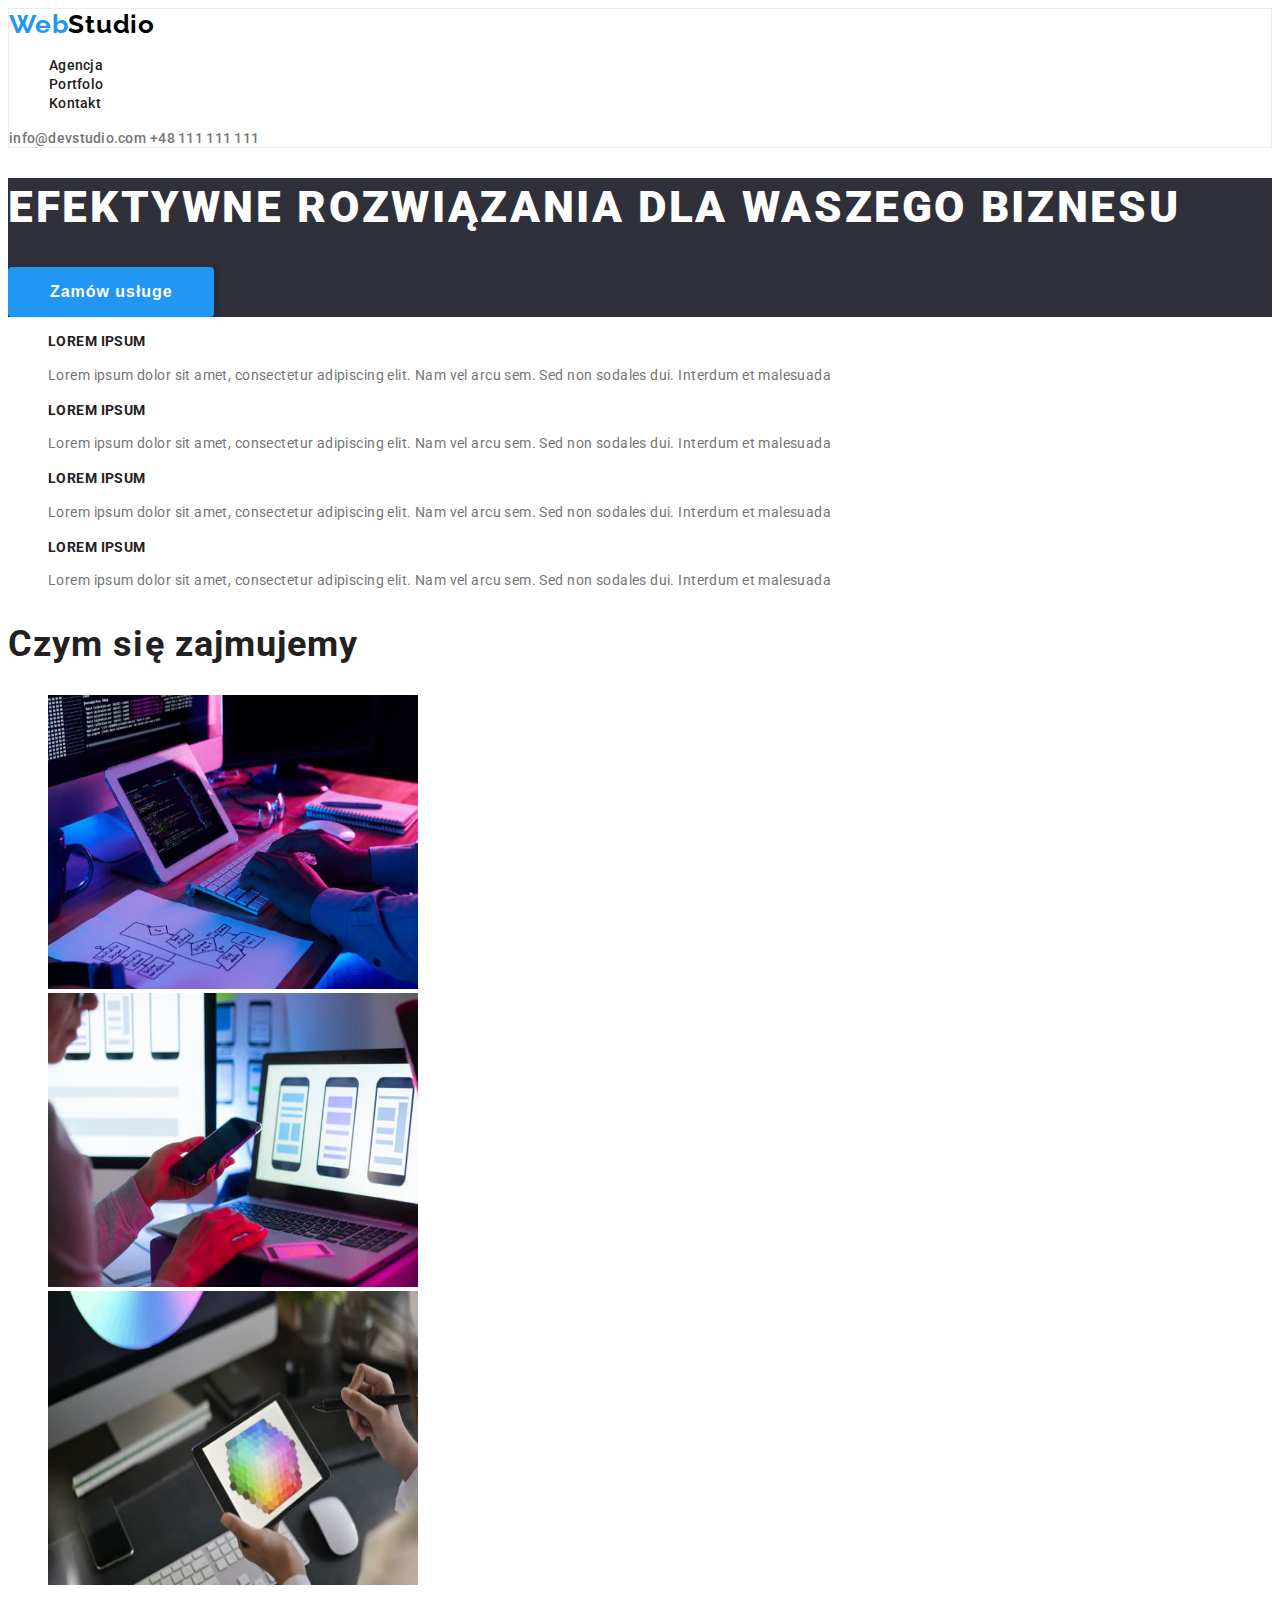
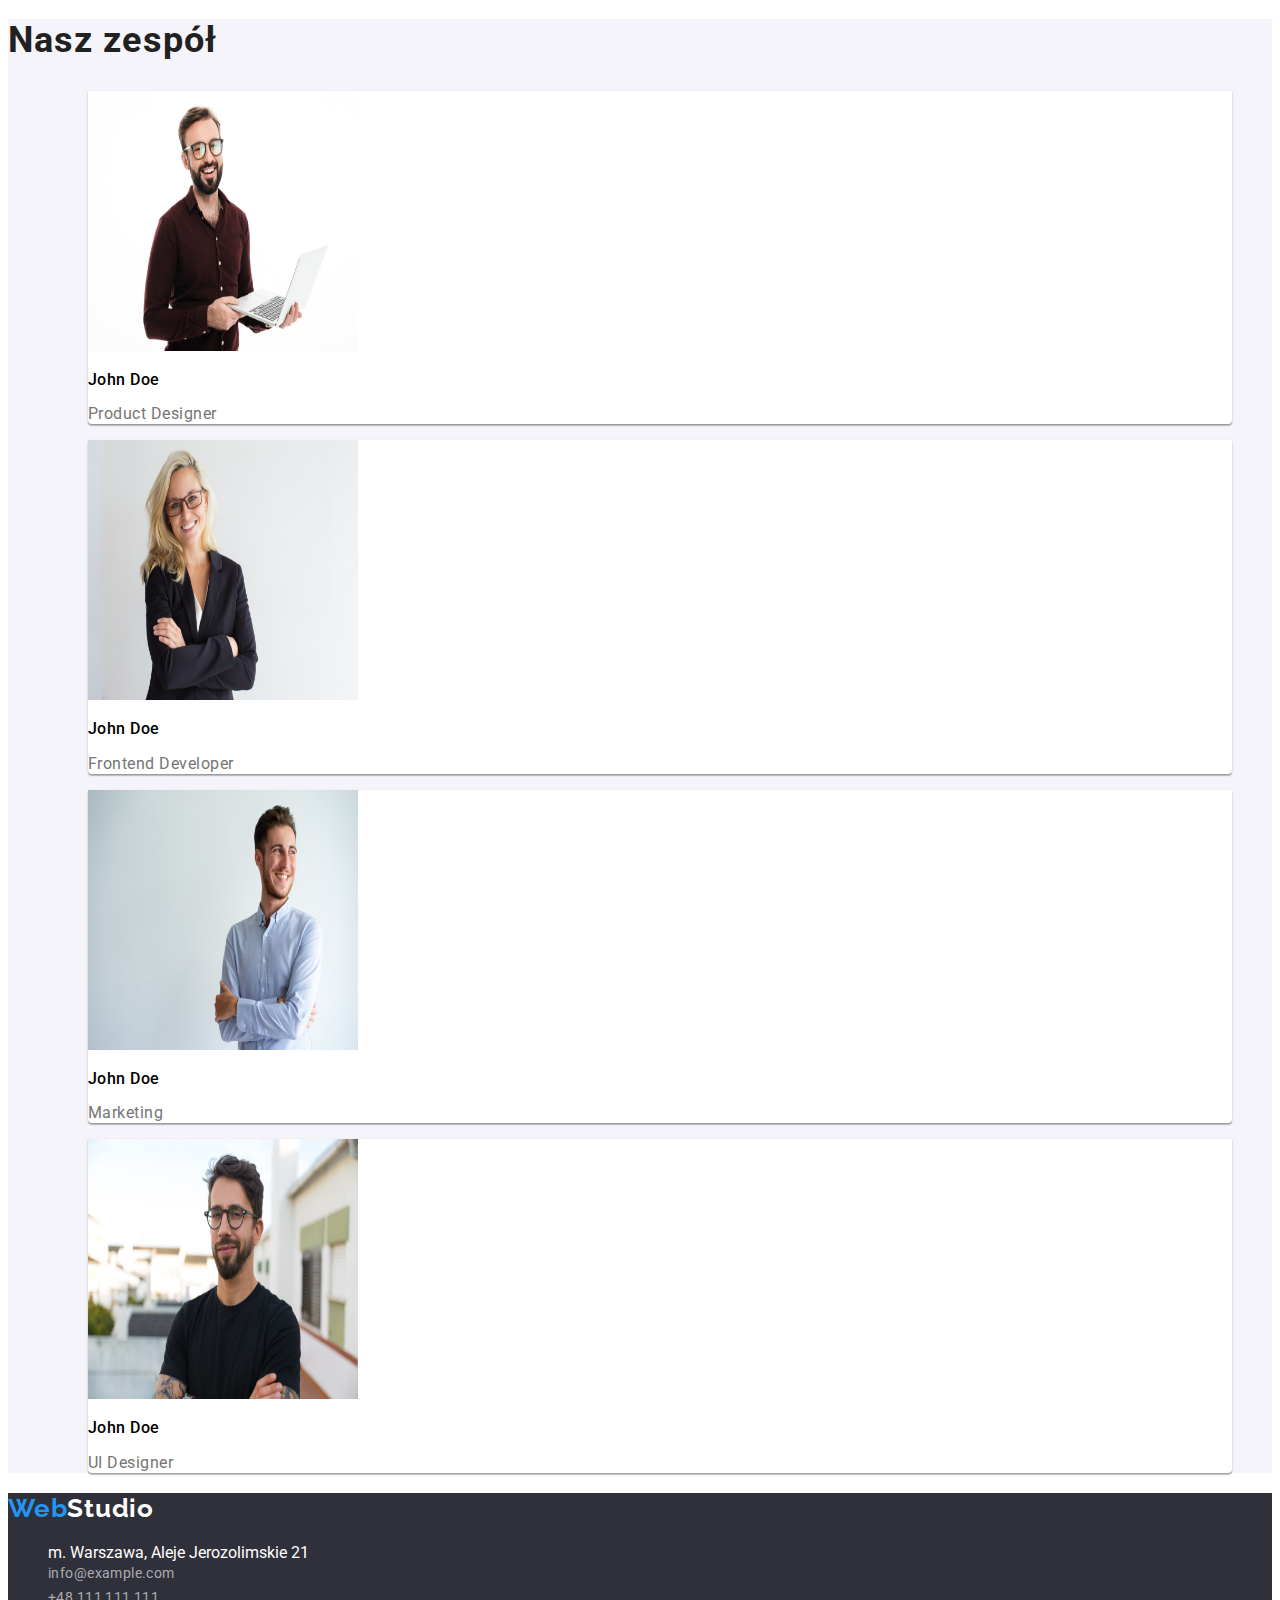
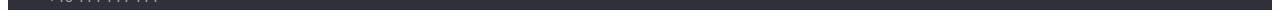
==== index.html @ c0fab8f0 "hw3" ====
<!DOCTYPE html>
<html lang="pl">
  <head>
    <meta charset="UTF-8" />
    <meta http-equiv="X-UA-Compatible" content="IE=edge" />
    <meta name="viewport" content="width=device-width, initial-scale=1.0" />
    <link rel="stylesheet" href="css/style.css" />
    <link rel="preconnect" href="https://fonts.googleapis.com" />
    <link rel="preconnect" href="https://fonts.gstatic.com" crossorigin />
    <link
      href="https://fonts.googleapis.com/css2?family=Raleway:wght@700&family=Roboto:wght@400;500;700;900&display=swap"
      rel="stylesheet"
    />
    <title>Agencja</title>
  </head>
  <body>
    <header class="menu">
      <a
        href="https://michalcichon1.github.io/goit-markup-hw-02/"
        class="interactive logo"
        ><span class="logo-one">Web</span>Studio</a
      >
      <nav>
        <ul class="list">
          <li>
            <a href="index.html" class="interactive navigation">Agencja</a>
          </li>
          <li>
            <a href="portfolio.html" class="interactive navigation">Portfolo</a>
          </li>
          <li>
            <a href="#footer" class="interactive navigation">Kontakt</a>
          </li>
        </ul>
      </nav>
      <div>
        <a href="mailto:info@devstudio.com" class="interactive contact-header"
          >info@devstudio.com</a
        >
        <a href="tel:+48111111111" class="interactive contact-header"
          >+48 111 111 111</a
        >
      </div>
    </header>
    <main>
      <section>
        <div class="background-two">
          <h1 class="main-headline">
            EFEKTYWNE ROZWIĄZANIA DLA WASZEGO BIZNESU
          </h1>
          <button
            type="button"
            class="button background-color-button-main-page"
          >
            Zamów usługe
          </button>
        </div>
        <ul class="list">
          <li>
            <h3 class="headline-article">LOREM IPSUM</h3>
            <p class="article">
              Lorem ipsum dolor sit amet, consectetur adipiscing elit. Nam vel
              arcu sem. Sed non sodales dui. Interdum et malesuada
            </p>
          </li>
          <li>
            <h3 class="headline-article">LOREM IPSUM</h3>
            <p class="article">
              Lorem ipsum dolor sit amet, consectetur adipiscing elit. Nam vel
              arcu sem. Sed non sodales dui. Interdum et malesuada
            </p>
          </li>
          <li>
            <h3 class="headline-article">LOREM IPSUM</h3>
            <p class="article">
              Lorem ipsum dolor sit amet, consectetur adipiscing elit. Nam vel
              arcu sem. Sed non sodales dui. Interdum et malesuada
            </p>
          </li>
          <li>
            <h3 class="headline-article">LOREM IPSUM</h3>
            <p class="article">
              Lorem ipsum dolor sit amet, consectetur adipiscing elit. Nam vel
              arcu sem. Sed non sodales dui. Interdum et malesuada
            </p>
          </li>
        </ul>
      </section>
      <section>
        <h2 class="secondary-headline">Czym się zajmujemy</h2>
        <ul class="list">
          <li>
            <img
              src="./images/img1.jpg"
              alt="close up image programer working his desk office"
              width="370"
              height="294"
            />
          </li>
          <li>
            <img
              src="./images/img2.jpg"
              alt="web ui designers are developing application smartphones team creators is working interface mobile phones"
              width="370"
              height="294"
            />
          </li>

          <li>
            <img
              src="./images/img3.jpg"
              alt="creative artist web design with working colour selection graphic tablet"
              width="370"
              height="294"
            />
          </li>
        </ul>
      </section>
      <section class="background-team">
        <h2 class="secondary-headline">Nasz zespół</h2>
        <ul class="list">
          <li>
            <figure class="pictures-team">
              <img
                src="./images/img4.jpg"
                alt="John Doe Product Designer"
                width="270"
                height="260"
              />
              <figcaption class="description-team description">
                <p class="team-names">John Doe</p>
                Product Designer
              </figcaption>
            </figure>
            <figure class="pictures-team">
              <img
                src="./images/img5.jpg"
                alt="John Doe Frontend Developer"
                width="270"
                height="260"
              />
              <figcaption class="description-team description">
                <p class="team-names">John Doe</p>
                Frontend Developer
              </figcaption>
            </figure>
            <figure class="pictures-team">
              <img
                src="./images/img6.jpg"
                alt="John Doe Marketing"
                width="270"
                height="260"
              />
              <figcaption class="description-team description">
                <p class="team-names">John Doe</p>
                Marketing
              </figcaption>
            </figure>
            <figure class="pictures-team">
              <img
                src="./images/img7.jpg"
                alt="John Doe UI Designer"
                width="270"
                height="260"
              />
              <figcaption class="description-team description">
                <p class="team-names">John Doe</p>
                UI Designer
              </figcaption>
            </figure>
          </li>
        </ul>
      </section>
    </main>
    <footer id="footer" class="background-two">
      <h2>
        <a
          href="https://michalcichon1.github.io/goit-markup-hw-02/"
          class="interactive logo logo-secondary"
          ><span class="logo-one">Web</span>Studio</a
        >
      </h2>
      <ul class="list">
        <li>
          <address class="company-address">
            m. Warszawa, Aleje Jerozolimskie 21
          </address>
        </li>
        <li>
          <a href="mailto:info@devstudio.com" class="interactive contact-footer"
            >info@example.com</a
          >
        </li>
        <li>
          <a href="tel:+48111111111" class="interactive contact-footer"
            >+48 111 111 111</a
          >
        </li>
      </ul>
    </footer>
  </body>
</html>
---- css/style.css ----
:root {
  --color-description: #757575;
  --color-button-link: #2196f3;
  --color-logo-one: #2196f3;
  --color-logo-two: #000000;
  --background-two: #2f303a;
  --color-text: #ffffff;
  --color-footer-color: rgba(255, 255, 255, 0.6);
  --color-main: #212121;
}
body {
  font-weight: 400;
  font-family: "Roboto", sans-serif, "Raleway", sans-serif;
  color: var(--color-main);
}
.list {
  list-style: none;
}
.pictures-project {
  border: 1px solid #eeeeee;
  background: #ffffff;
}
.pictures-team {
  background: #ffffff;
  box-shadow: 0px 1px 3px rgba(0, 0, 0, 0.12), 0px 1px 1px rgba(0, 0, 0, 0.14),
    0px 2px 1px rgba(0, 0, 0, 0.2);
  border-radius: 0px 0px 4px 4px;
}
.button-portfolio-page:hover {
  background-color: var(--color-button-link);
  color: var(--color-text);
}
.button-portfolio-page:focus {
  background-color: var(--color-button-link);
  color: var(--color-text);
}
.button:hover {
  text-shadow: 4px 4px 6px #212121;
}
.button {
  color: var(--color-text);
  cursor: pointer;
  font-size: 16px;
}
.background-team {
  background: #f5f4fa;
}
.button-portfolio-page {
  color: var(--color-main);
  letter-spacing: 0.03em;
  line-height: 1.625;
  padding: 6px 22px 6px 22px;
  font-weight: 500;
  text-align: center;
  border-radius: 4px;
  font-family: "Roboto";
  border: none;
  background-color: #f5f4fa;
}
.background-color-button-main-page {
  background-color: var(--color-button-link);
  line-height: 1.875;
  letter-spacing: 0.06em;
  padding: 10px 41px 10px 42px;
  font-weight: 700;
  box-shadow: 4px 0px 4px rgba(0, 0, 0, 0.15);
  text-align: center;
  border-radius: 4px;
  border: none;
}
.interactive:hover {
  color: var(--color-button-link);
}
.interactive:focus {
  color: var(--color-button-link);
}

.navigation {
  letter-spacing: 0.02em;
  color: var(--color-main);
  line-height: 1.172;
  font-weight: 500;
  text-decoration: none;
  font-size: 14px;
}
.logo-one {
  color: var(--color-logo-one);
}
.logo {
  letter-spacing: 0.03em;
  line-height: 1.173;
  font-weight: 700;
  text-decoration: none;
  font-family: "Raleway";
  font-size: 26px;
  color: var(--color-logo-two);
}

.logo-secondary {
  color: var(--color-text);
}
.background-two {
  color: var(--color-text);
  background-color: var(--background-two);
}
.contact-header {
  letter-spacing: 0.02em;
  line-height: 1.172;
  font-weight: 500;
  text-decoration: none;
  font-size: 14px;
  color: var(--color-description);
}
.contact-footer {
  letter-spacing: 0.03em;
  line-height: 1.714;
  font-size: 14px;
  color: var(--color-footer-color);
  text-decoration: none;
}
.menu {
  border: 1px solid #ececec;
}
.article {
  letter-spacing: 0.03em;
  line-height: 1.714;
  font-size: 14px;
  color: var(--color-description);
}
.company-address {
  font-style: normal;
}
.main-headline {
  letter-spacing: 0.06em;
  line-height: 1.363;
  font-weight: 900;
  font-size: 44px;
}

.description-team {
  line-height: 1.171;
}
.description {
  font-size: 16px;
  color: var(--color-description);
  font-weight: 400;
  letter-spacing: 0.03em;
}
.description-project {
  line-height: 1.875;
}
.headline-article {
  letter-spacing: 0.03em;
  font-size: 14px;
  font-weight: 700;
  line-height: 1.172;
}

.secondary-headline {
  letter-spacing: 0.03em;
  line-height: 1.171;
  font-size: 36px;
  font-weight: 700;
}

.team-names {
  letter-spacing: 0.03em;
  line-height: 1.171;
  font-size: 16px;
  font-weight: 500;
  color: var(--color-logo-two);
}

.project-name {
  letter-spacing: 0.06em;
  line-height: 2;
  font-size: 18px;
  font-weight: 700;
}
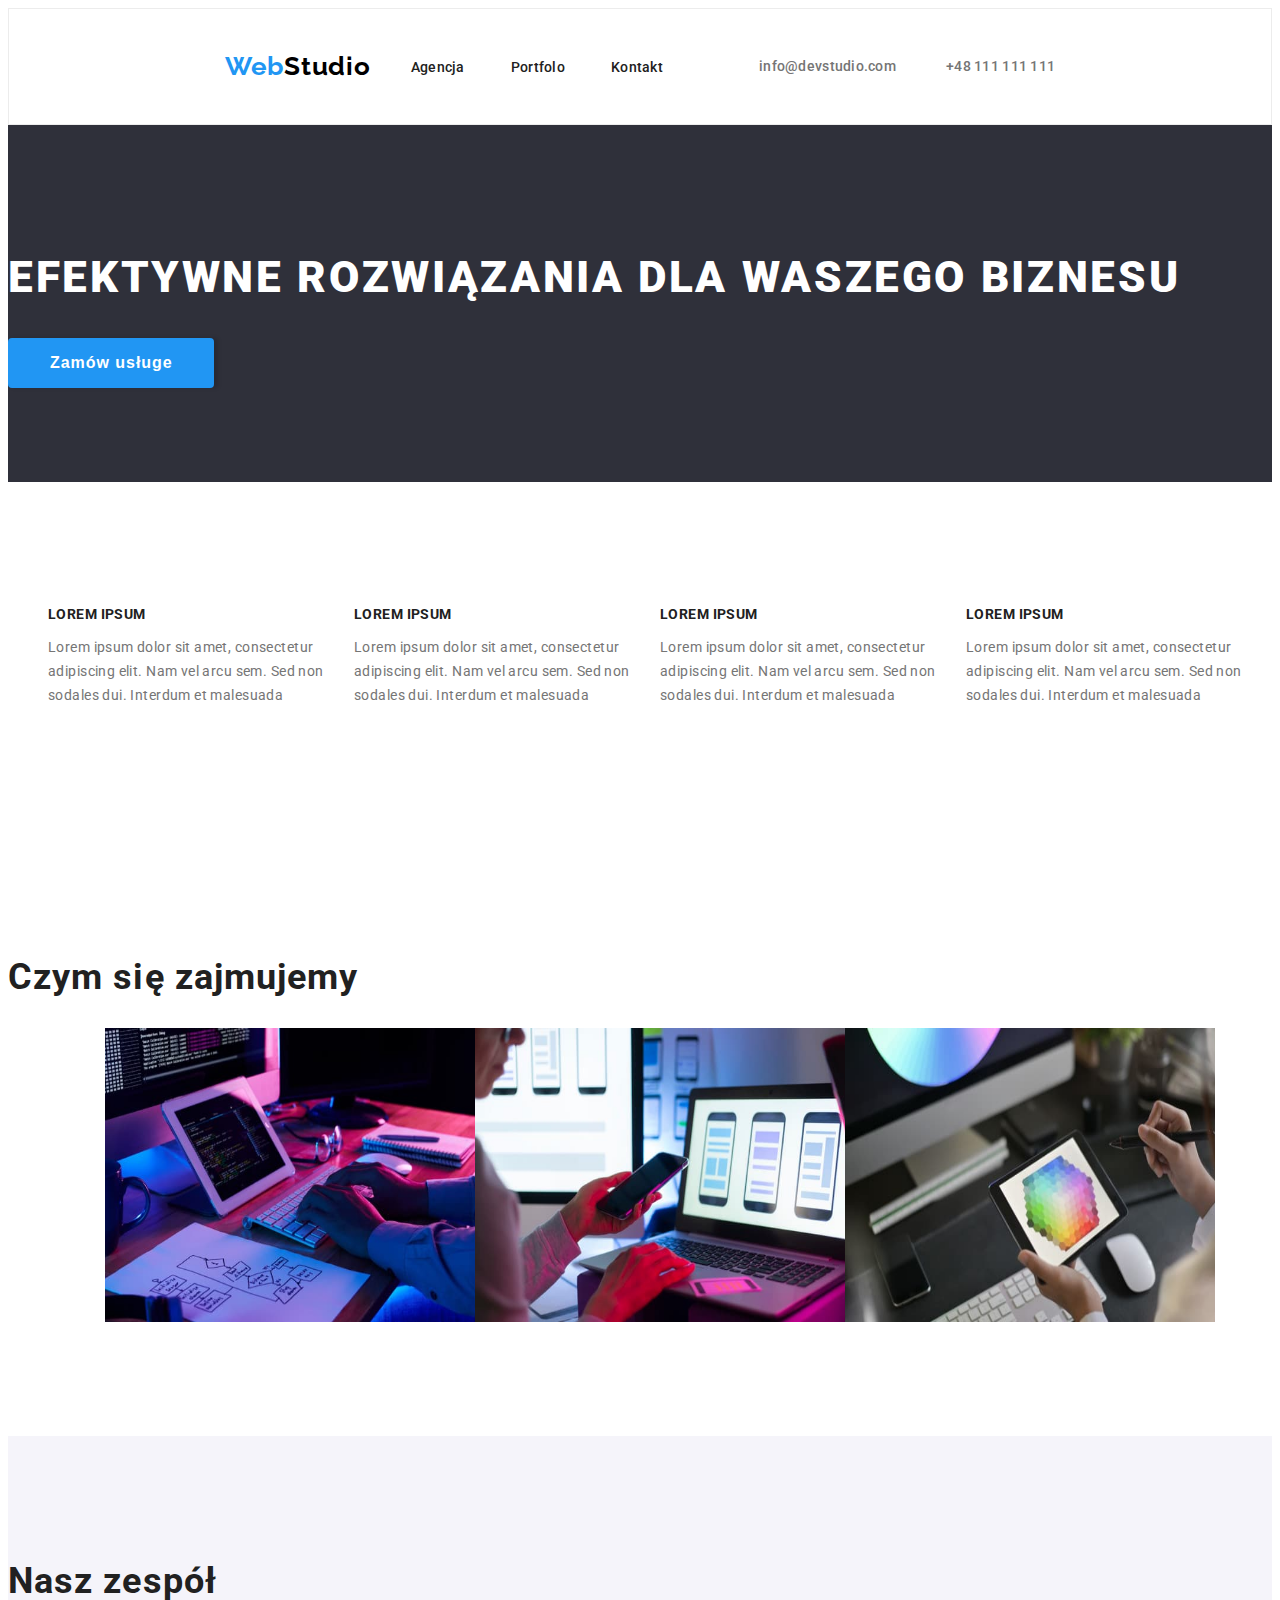
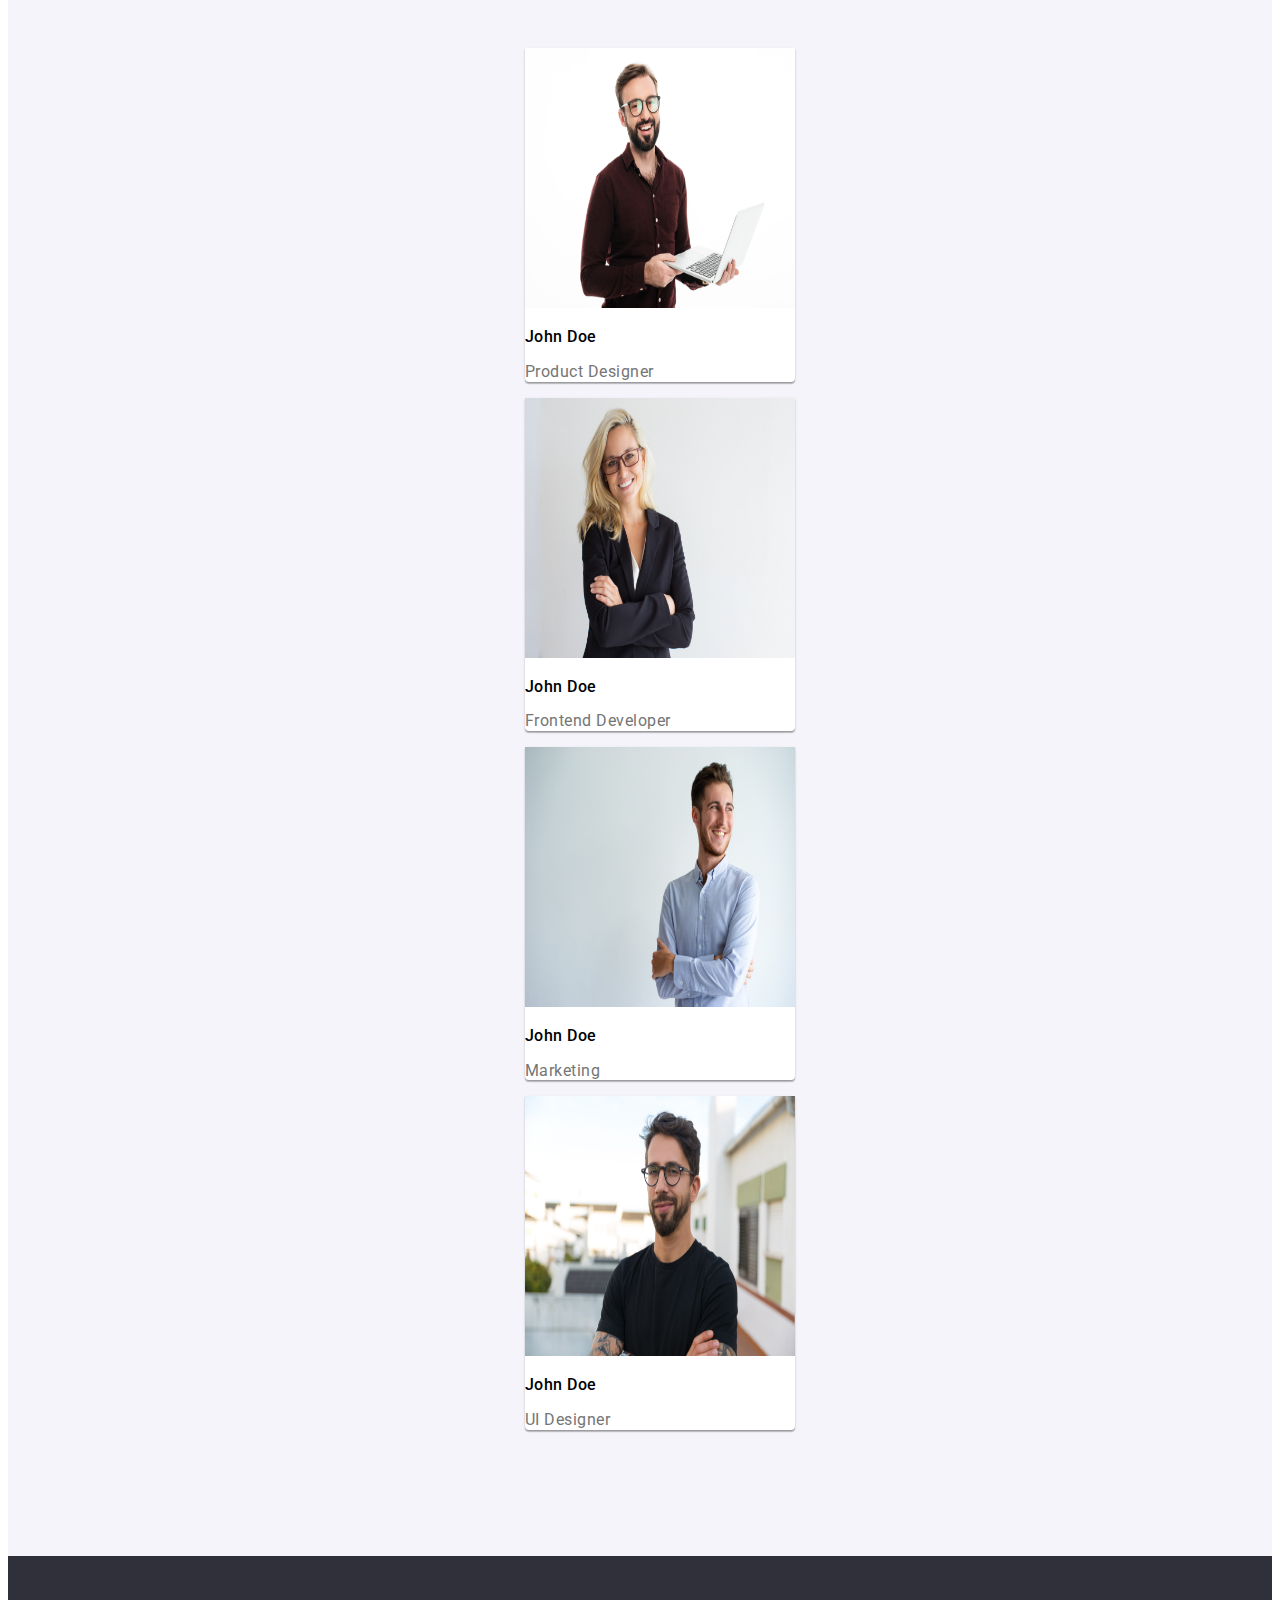
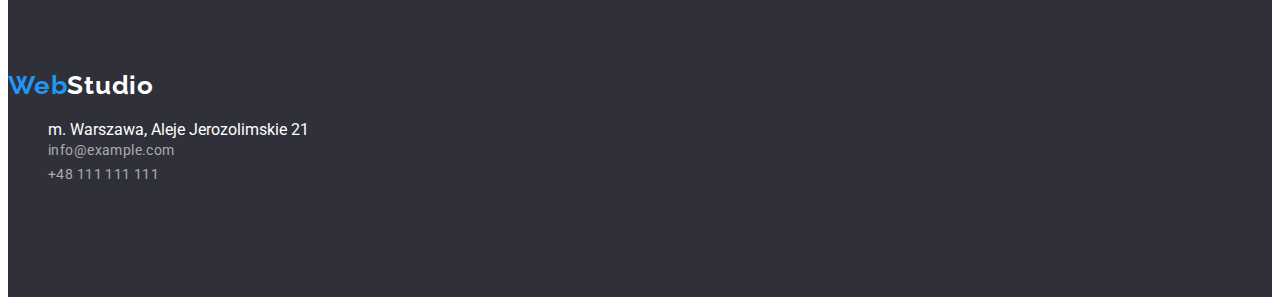
==== commit 0daca16c: "tidying up the header" ====
--- a/index.html
+++ b/index.html
@@ -4,9 +4,17 @@
     <meta charset="UTF-8" />
     <meta http-equiv="X-UA-Compatible" content="IE=edge" />
     <meta name="viewport" content="width=device-width, initial-scale=1.0" />
+    <link
+      rel="stylesheet"
+      href="https://cdnjs.cloudflare.com/ajax/libs/modern-normalize/1.1.0/modern-normalize.min.css"
+      integrity="sha512-wpPYUAdjBVSE4KJnH1VR1HeZfpl1ub8YT/NKx4PuQ5NmX2tKuGu6U/JRp5y+Y8XG2tV+wKQpNHVUX03MfMFn9Q=="
+      crossorigin="anonymous"
+      referrerpolicy="no-referrer"
+    />
     <link rel="stylesheet" href="css/style.css" />
     <link rel="preconnect" href="https://fonts.googleapis.com" />
     <link rel="preconnect" href="https://fonts.gstatic.com" crossorigin />
+
     <link
       href="https://fonts.googleapis.com/css2?family=Raleway:wght@700&family=Roboto:wght@400;500;700;900&display=swap"
       rel="stylesheet"
@@ -14,26 +22,28 @@
     <title>Agencja</title>
   </head>
   <body>
-    <header class="menu">
-      <a
-        href="https://michalcichon1.github.io/goit-markup-hw-02/"
-        class="interactive logo"
-        ><span class="logo-one">Web</span>Studio</a
-      >
-      <nav>
-        <ul class="list">
-          <li>
-            <a href="index.html" class="interactive navigation">Agencja</a>
-          </li>
-          <li>
-            <a href="portfolio.html" class="interactive navigation">Portfolo</a>
-          </li>
-          <li>
-            <a href="#footer" class="interactive navigation">Kontakt</a>
-          </li>
-        </ul>
-      </nav>
-      <div>
+    <header>
+      <div class="menu">
+        <a
+          href="https://michalcichon1.github.io/goit-markup-hw-03/"
+          class="interactive logo"
+          ><span class="logo-one">Web</span>Studio</a
+        >
+        <nav>
+          <ul class="list">
+            <li>
+              <a href="index.html" class="interactive navigation">Agencja</a>
+            </li>
+            <li>
+              <a href="portfolio.html" class="interactive navigation"
+                >Portfolo</a
+              >
+            </li>
+            <li>
+              <a href="#footer" class="interactive navigation">Kontakt</a>
+            </li>
+          </ul>
+        </nav>
         <a href="mailto:info@devstudio.com" class="interactive contact-header"
           >info@devstudio.com</a
         >
@@ -44,7 +54,7 @@
     </header>
     <main>
       <section>
-        <div class="background-two">
+        <div class="background-two section">
           <h1 class="main-headline">
             EFEKTYWNE ROZWIĄZANIA DLA WASZEGO BIZNESU
           </h1>
@@ -55,7 +65,7 @@
             Zamów usługe
           </button>
         </div>
-        <ul class="list">
+        <ul class="list section">
           <li>
             <h3 class="headline-article">LOREM IPSUM</h3>
             <p class="article">
@@ -86,7 +96,7 @@
           </li>
         </ul>
       </section>
-      <section>
+      <section class="section">
         <h2 class="secondary-headline">Czym się zajmujemy</h2>
         <ul class="list">
           <li>
@@ -116,7 +126,7 @@
           </li>
         </ul>
       </section>
-      <section class="background-team">
+      <section class="background-team section">
         <h2 class="secondary-headline">Nasz zespół</h2>
         <ul class="list">
           <li>
@@ -172,15 +182,15 @@
         </ul>
       </section>
     </main>
-    <footer id="footer" class="background-two">
+    <footer id="footer" class="background-two section">
       <h2>
         <a
-          href="https://michalcichon1.github.io/goit-markup-hw-02/"
+          href="https://michalcichon1.github.io/goit-markup-hw-03/"
           class="interactive logo logo-secondary"
           ><span class="logo-one">Web</span>Studio</a
         >
       </h2>
-      <ul class="list">
+      <ul class="list-footer">
         <li>
           <address class="company-address">
             m. Warszawa, Aleje Jerozolimskie 21
--- a/css/style.css
+++ b/css/style.css
@@ -13,8 +13,12 @@
   font-family: "Roboto", sans-serif, "Raleway", sans-serif;
   color: var(--color-main);
 }
+
 .list {
+  display: flex;
+  justify-content: center;
   list-style: none;
+  padding: auto;
 }
 .pictures-project {
   border: 1px solid #eeeeee;
@@ -76,6 +80,7 @@
 }
 
 .navigation {
+  padding-right: 46px;
   letter-spacing: 0.02em;
   color: var(--color-main);
   line-height: 1.172;
@@ -110,6 +115,7 @@
   text-decoration: none;
   font-size: 14px;
   color: var(--color-description);
+  padding-left: 50px;
 }
 .contact-footer {
   letter-spacing: 0.03em;
@@ -119,6 +125,12 @@
   text-decoration: none;
 }
 .menu {
+  padding-top: 32px;
+  padding-bottom: 32px;
+  display: flex;
+  flex-direction: row;
+  justify-content: center;
+  align-items: center;
   border: 1px solid #ececec;
 }
 .article {
@@ -177,3 +189,10 @@
   font-size: 18px;
   font-weight: 700;
 }
+.section {
+  padding-top: 94px;
+  padding-bottom: 94px;
+}
+.list-footer {
+  list-style: none;
+}
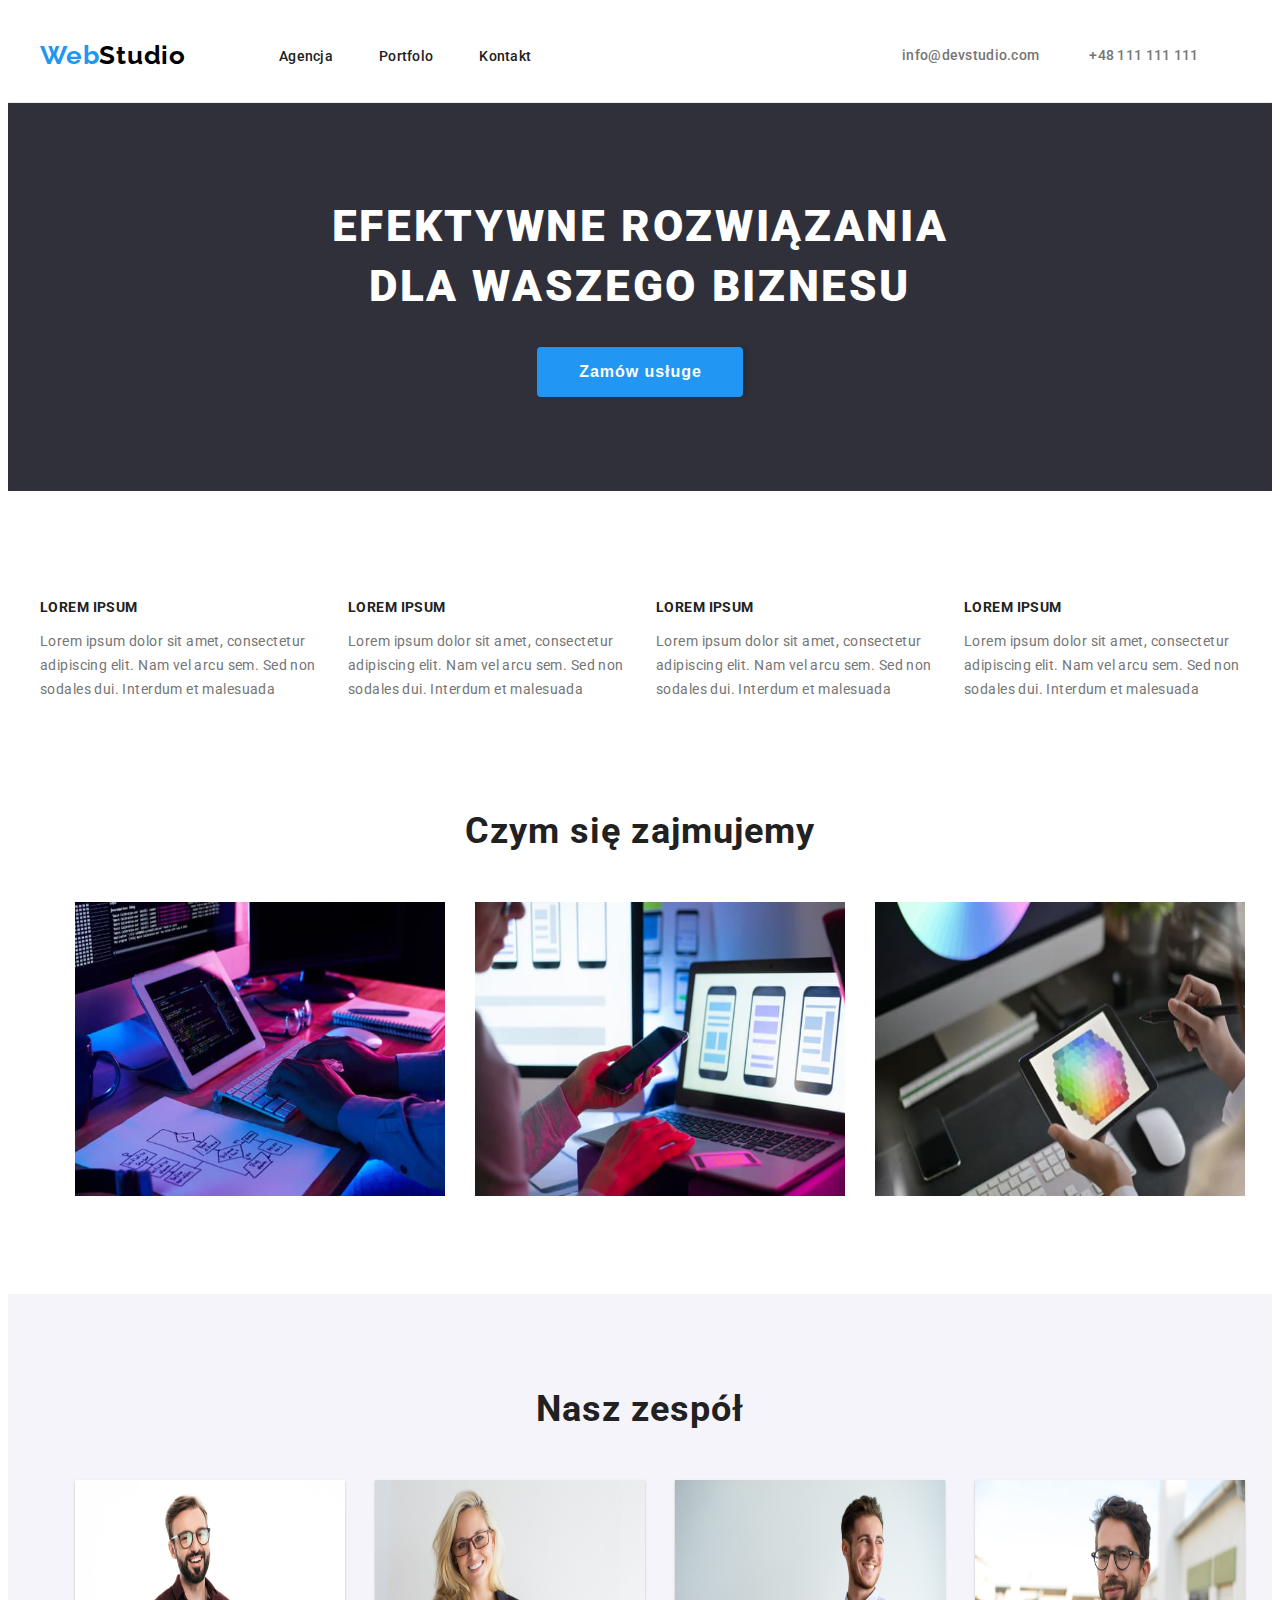
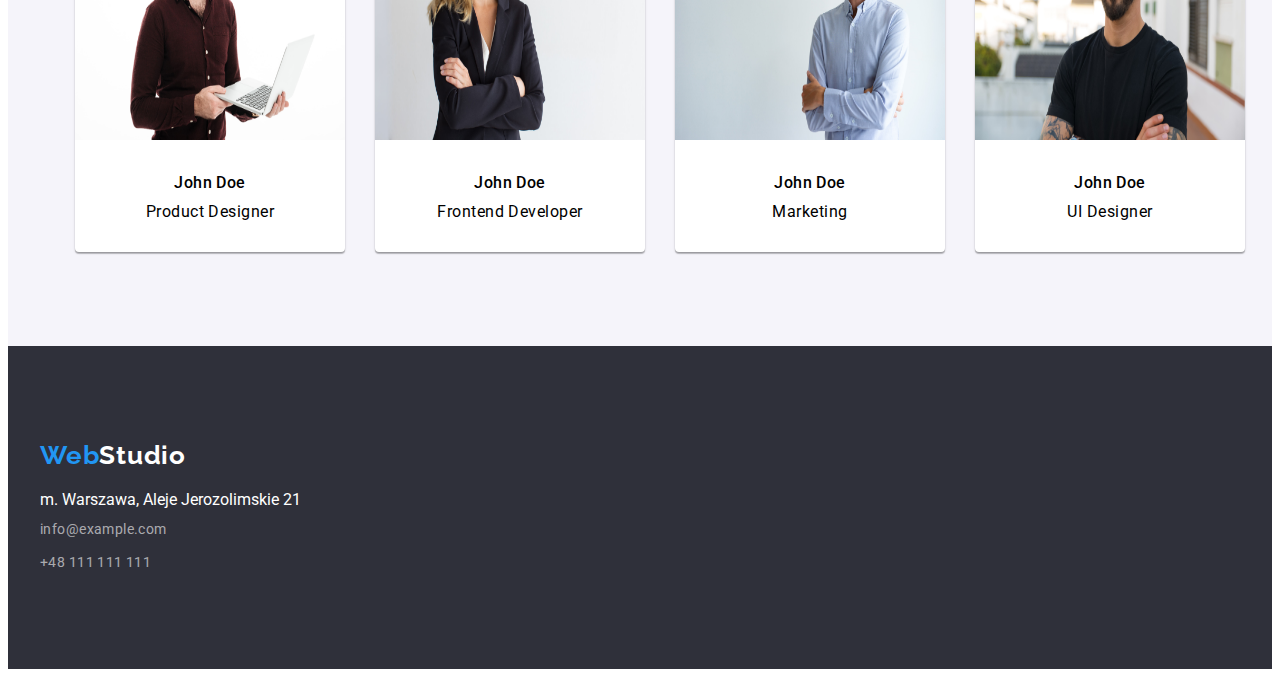
==== commit edca3f92: "main paige" ====
--- a/index.html
+++ b/index.html
@@ -22,83 +22,87 @@
     <title>Agencja</title>
   </head>
   <body>
-    <header>
-      <div class="menu">
-        <a
-          href="https://michalcichon1.github.io/goit-markup-hw-03/"
-          class="interactive logo"
-          ><span class="logo-one">Web</span>Studio</a
-        >
-        <nav>
-          <ul class="list">
-            <li>
-              <a href="index.html" class="interactive navigation">Agencja</a>
-            </li>
-            <li>
-              <a href="portfolio.html" class="interactive navigation"
-                >Portfolo</a
-              >
-            </li>
-            <li>
-              <a href="#footer" class="interactive navigation">Kontakt</a>
-            </li>
-          </ul>
-        </nav>
-        <a href="mailto:info@devstudio.com" class="interactive contact-header"
-          >info@devstudio.com</a
-        >
-        <a href="tel:+48111111111" class="interactive contact-header"
-          >+48 111 111 111</a
-        >
+    <header class="border-header">
+      <div class="conteiner">
+        <div class="menu">
+          <a
+            href="https://michalcichon1.github.io/goit-markup-hw-03/"
+            class="interactive logo-header"
+            ><span class="logo-one">Web</span>Studio</a
+          >
+          <nav>
+            <ul class="list-header">
+              <li>
+                <a href="index.html" class="interactive navigation">Agencja</a>
+              </li>
+              <li>
+                <a href="portfolio.html" class="interactive navigation"
+                  >Portfolo</a
+                >
+              </li>
+              <li>
+                <a href="#footer" class="interactive navigation">Kontakt</a>
+              </li>
+            </ul>
+          </nav>
+          <div class="contact-header-atrybutes">
+            <a
+              href="mailto:info@devstudio.com"
+              class="interactive contact-header"
+              >info@devstudio.com</a
+            >
+            <a href="tel:+48111111111" class="interactive contact-header"
+              >+48 111 111 111</a
+            >
+          </div>
+        </div>
       </div>
     </header>
     <main>
-      <section>
-        <div class="background-two section">
-          <h1 class="main-headline">
-            EFEKTYWNE ROZWIĄZANIA DLA WASZEGO BIZNESU
-          </h1>
-          <button
-            type="button"
-            class="button background-color-button-main-page"
-          >
-            Zamów usługe
-          </button>
-        </div>
-        <ul class="list section">
-          <li>
-            <h3 class="headline-article">LOREM IPSUM</h3>
-            <p class="article">
-              Lorem ipsum dolor sit amet, consectetur adipiscing elit. Nam vel
-              arcu sem. Sed non sodales dui. Interdum et malesuada
-            </p>
-          </li>
-          <li>
-            <h3 class="headline-article">LOREM IPSUM</h3>
-            <p class="article">
-              Lorem ipsum dolor sit amet, consectetur adipiscing elit. Nam vel
-              arcu sem. Sed non sodales dui. Interdum et malesuada
-            </p>
-          </li>
-          <li>
-            <h3 class="headline-article">LOREM IPSUM</h3>
-            <p class="article">
-              Lorem ipsum dolor sit amet, consectetur adipiscing elit. Nam vel
-              arcu sem. Sed non sodales dui. Interdum et malesuada
-            </p>
-          </li>
-          <li>
-            <h3 class="headline-article">LOREM IPSUM</h3>
-            <p class="article">
-              Lorem ipsum dolor sit amet, consectetur adipiscing elit. Nam vel
-              arcu sem. Sed non sodales dui. Interdum et malesuada
-            </p>
-          </li>
-        </ul>
+      <section class="background-two section main-headline-atrybutes">
+        <h1 class="main-headline">EFEKTYWNE ROZWIĄZANIA DLA WASZEGO BIZNESU</h1>
+        <button
+          type="button"
+          class="button-main-page button-main-page-atrybutes"
+        >
+          Zamów usługe
+        </button>
       </section>
       <section class="section">
-        <h2 class="secondary-headline">Czym się zajmujemy</h2>
-        <ul class="list">
+        <ul class="list-article conteiner">
+          <li>
+            <h3 class="headline-article">LOREM IPSUM</h3>
+            <p class="article">
+              Lorem ipsum dolor sit amet, consectetur adipiscing elit. Nam vel
+              arcu sem. Sed non sodales dui. Interdum et malesuada
+            </p>
+          </li>
+          <li>
+            <h3 class="headline-article">LOREM IPSUM</h3>
+            <p class="article">
+              Lorem ipsum dolor sit amet, consectetur adipiscing elit. Nam vel
+              arcu sem. Sed non sodales dui. Interdum et malesuada
+            </p>
+          </li>
+          <li>
+            <h3 class="headline-article">LOREM IPSUM</h3>
+            <p class="article">
+              Lorem ipsum dolor sit amet, consectetur adipiscing elit. Nam vel
+              arcu sem. Sed non sodales dui. Interdum et malesuada
+            </p>
+          </li>
+          <li>
+            <h3 class="headline-article">LOREM IPSUM</h3>
+            <p class="article">
+              Lorem ipsum dolor sit amet, consectetur adipiscing elit. Nam vel
+              arcu sem. Sed non sodales dui. Interdum et malesuada
+            </p>
+          </li>
+        </ul>
+      </section>
+      <section class="conteiner">
+        <h2 class="headline-whatwearedo">Czym się zajmujemy</h2>
+        <ul class="list-whatwearedo">
           <li>
             <img
               src="./images/img1.jpg"
@@ -126,10 +130,10 @@
           </li>
         </ul>
       </section>
-      <section class="background-team section">
-        <h2 class="secondary-headline">Nasz zespół</h2>
-        <ul class="list">
-          <li>
+      <section class="background-team">
+        <h2 class="headline-team">Nasz zespół</h2>
+        <ul>
+          <li class="list-team">
             <figure class="pictures-team">
               <img
                 src="./images/img4.jpg"
@@ -137,9 +141,9 @@
                 width="270"
                 height="260"
               />
-              <figcaption class="description-team description">
-                <p class="team-names">John Doe</p>
-                Product Designer
+              <figcaption class="description-team">
+                <p class="team-names">John Doe</p>
+                <p class="team-names-two">Product Designer</p>
               </figcaption>
             </figure>
             <figure class="pictures-team">
@@ -149,9 +153,9 @@
                 width="270"
                 height="260"
               />
-              <figcaption class="description-team description">
-                <p class="team-names">John Doe</p>
-                Frontend Developer
+              <figcaption class="description-team">
+                <p class="team-names">John Doe</p>
+                <p class="team-names-two">Frontend Developer</p>
               </figcaption>
             </figure>
             <figure class="pictures-team">
@@ -161,9 +165,9 @@
                 width="270"
                 height="260"
               />
-              <figcaption class="description-team description">
-                <p class="team-names">John Doe</p>
-                Marketing
+              <figcaption class="description-team">
+                <p class="team-names">John Doe</p>
+                <p class="team-names-two">Marketing</p>
               </figcaption>
             </figure>
             <figure class="pictures-team">
@@ -173,9 +177,9 @@
                 width="270"
                 height="260"
               />
-              <figcaption class="description-team description">
-                <p class="team-names">John Doe</p>
-                UI Designer
+              <figcaption class="description-team">
+                <p class="team-names">John Doe</p>
+                <p class="team-names-two">UI Designer</p>
               </figcaption>
             </figure>
           </li>
@@ -183,30 +187,32 @@
       </section>
     </main>
     <footer id="footer" class="background-two section">
-      <h2>
+      <div class="conteiner">
         <a
           href="https://michalcichon1.github.io/goit-markup-hw-03/"
           class="interactive logo logo-secondary"
           ><span class="logo-one">Web</span>Studio</a
         >
-      </h2>
-      <ul class="list-footer">
-        <li>
-          <address class="company-address">
-            m. Warszawa, Aleje Jerozolimskie 21
-          </address>
-        </li>
-        <li>
-          <a href="mailto:info@devstudio.com" class="interactive contact-footer"
-            >info@example.com</a
-          >
-        </li>
-        <li>
-          <a href="tel:+48111111111" class="interactive contact-footer"
-            >+48 111 111 111</a
-          >
-        </li>
-      </ul>
+        <ul class="list-footer">
+          <li>
+            <address class="company-address">
+              m. Warszawa, Aleje Jerozolimskie 21
+            </address>
+          </li>
+          <li>
+            <a
+              href="mailto:info@devstudio.com"
+              class="interactive contact-footer"
+              >info@example.com</a
+            >
+          </li>
+          <li>
+            <a href="tel:+48111111111" class="interactive contact-footer"
+              >+48 111 111 111</a
+            >
+          </li>
+        </ul>
+      </div>
     </footer>
   </body>
 </html>
--- a/css/style.css
+++ b/css/style.css
@@ -13,23 +13,253 @@
   font-family: "Roboto", sans-serif, "Raleway", sans-serif;
   color: var(--color-main);
 }
-
-.list {
-  display: flex;
-  justify-content: center;
-  list-style: none;
-  padding: auto;
-}
-.pictures-project {
-  border: 1px solid #eeeeee;
-  background: #ffffff;
+ul {
+  margin: 0 auto;
+}
+.conteiner {
+  max-width: 1200px;
+  margin: 0 auto;
+  padding: 0 15px;
+}
+.section {
+  padding-top: 94px;
+  padding-bottom: 94px;
+}
+.border-header {
+  border-bottom: 1px solid #ececec;
+}
+.menu {
+  padding-top: 32px;
+  padding-bottom: 32px;
+  display: flex;
+  flex-direction: row;
+  align-items: center;
+}
+.interactive:hover {
+  color: var(--color-button-link);
+}
+.interactive:focus {
+  color: var(--color-button-link);
+}
+.logo-header {
+  padding-right: 93px;
+  letter-spacing: 0.03em;
+  line-height: 1.173;
+  font-weight: 700;
+  text-decoration: none;
+  font-family: "Raleway";
+  font-size: 26px;
+  color: var(--color-logo-two);
+}
+.logo-one {
+  color: var(--color-logo-one);
+}
+.list-header {
+  display: flex;
+  gap: 46px;
+  margin-right: 371px;
+  display: flex;
+  justify-content: center;
+  list-style: none;
+  padding-left: 0px;
+}
+.navigation {
+  letter-spacing: 0.02em;
+  color: var(--color-main);
+  line-height: 1.172;
+  font-weight: 500;
+  text-decoration: none;
+  font-size: 14px;
+}
+.contact-header-atrybutes {
+  display: flex;
+  align-items: center;
+  gap: 50px;
+}
+.contact-header {
+  letter-spacing: 0.02em;
+  line-height: 1.172;
+  font-weight: 500;
+  text-decoration: none;
+  font-size: 14px;
+  color: var(--color-description);
+}
+.background-two {
+  color: var(--color-text);
+  background-color: var(--background-two);
+}
+.main-headline-atrybutes {
+  display: flex;
+  flex-direction: column;
+  justify-content: center;
+  align-items: center;
+  color: var(--color-text);
+  background-color: var(--background-two);
+  gap: 30px;
+}
+.main-headline {
+  margin: 0 auto;
+  text-align: center;
+  max-width: 696px;
+  text-transform: uppercase;
+  letter-spacing: 0.06em;
+  line-height: 1.363;
+  font-weight: 900;
+  font-size: 44px;
+}
+.button-main-page {
+  color: var(--color-text);
+  cursor: pointer;
+  font-size: 16px;
+}
+.button-main-page:hover {
+  text-shadow: 4px 4px 6px #212121;
+}
+.button-main-page-atrybutes {
+  background-color: var(--color-button-link);
+  line-height: 1.875;
+  letter-spacing: 0.06em;
+  padding: 10px 41px 10px 42px;
+  font-weight: 700;
+  box-shadow: 4px 0px 4px rgba(0, 0, 0, 0.15);
+  text-align: center;
+  border-radius: 4px;
+  border: none;
+}
+.list-article {
+  display: flex;
+  justify-content: center;
+  list-style: none;
+  gap: 32px;
+}
+.headline-article {
+  letter-spacing: 0.03em;
+  font-size: 14px;
+  font-weight: 700;
+  line-height: 1.172;
+}
+.article {
+  letter-spacing: 0.03em;
+  line-height: 1.714;
+  font-size: 14px;
+  color: var(--color-description);
+}
+.headline-whatwearedo {
+  display: flex;
+  justify-content: center;
+  letter-spacing: 0.03em;
+  line-height: 1.171;
+  font-size: 36px;
+  font-weight: 700;
+  padding-bottom: 50px;
+  margin: 0 auto;
+}
+.list-whatwearedo {
+  gap: 30px;
+  display: flex;
+  justify-content: center;
+  list-style: none;
+  padding-bottom: 94px;
+}
+.background-team {
+  padding-bottom: 94px;
+  background: #f5f4fa;
+}
+.headline-team {
+  display: flex;
+  justify-content: center;
+  letter-spacing: 0.03em;
+  line-height: 1.171;
+  font-size: 36px;
+  font-weight: 700;
+  padding-bottom: 50px;
+  padding-top: 94px;
+  margin: 0 auto;
+}
+.list-team {
+  display: flex;
+  justify-content: center;
+  list-style: none;
+  max-width: 1170px;
+  padding: 0 15px;
+  margin: 0 auto;
+  gap: 30px;
 }
 .pictures-team {
   background: #ffffff;
   box-shadow: 0px 1px 3px rgba(0, 0, 0, 0.12), 0px 1px 1px rgba(0, 0, 0, 0.14),
     0px 2px 1px rgba(0, 0, 0, 0.2);
   border-radius: 0px 0px 4px 4px;
-}
+  margin: 0 auto;
+}
+.team-names {
+  letter-spacing: 0.03em;
+  line-height: 1.171;
+  font-size: 16px;
+  font-weight: 500;
+  color: var(--color-logo-two);
+  margin: 0 auto;
+  display: flex;
+  justify-content: center;
+  padding-bottom: 10px;
+}
+.team-names-two {
+  letter-spacing: 0.03em;
+  line-height: 1.171;
+  font-size: 16px;
+  color: var(--color-logo-two);
+  margin: 0 auto;
+  display: flex;
+  justify-content: center;
+}
+.description-team {
+  padding-bottom: 30px;
+  padding-top: 30px;
+  line-height: 1.171;
+}
+.logo {
+  letter-spacing: 0.03em;
+  line-height: 1.173;
+  font-weight: 700;
+  text-decoration: none;
+  font-family: "Raleway";
+  font-size: 26px;
+  color: var(--color-logo-two);
+}
+.logo-secondary {
+  color: var(--color-text);
+}
+.list-footer {
+  display: flex;
+  padding: 0;
+  list-style: none;
+  gap: 9px;
+  flex-direction: column;
+}
+
+.company-address {
+  padding-top: 20px;
+  font-style: normal;
+}
+.contact-footer {
+  letter-spacing: 0.03em;
+  line-height: 1.714;
+  font-size: 14px;
+  color: var(--color-footer-color);
+  text-decoration: none;
+}
+
+.list {
+  display: flex;
+  justify-content: center;
+  list-style: none;
+  padding: auto;
+}
+.pictures-project {
+  border: 1px solid #eeeeee;
+  background: #ffffff;
+}
+
 .button-portfolio-page:hover {
   background-color: var(--color-button-link);
   color: var(--color-text);
@@ -38,17 +268,13 @@
   background-color: var(--color-button-link);
   color: var(--color-text);
 }
-.button:hover {
-  text-shadow: 4px 4px 6px #212121;
-}
+
 .button {
   color: var(--color-text);
   cursor: pointer;
   font-size: 16px;
 }
-.background-team {
-  background: #f5f4fa;
-}
+
 .button-portfolio-page {
   color: var(--color-main);
   letter-spacing: 0.03em;
@@ -61,126 +287,9 @@
   border: none;
   background-color: #f5f4fa;
 }
-.background-color-button-main-page {
-  background-color: var(--color-button-link);
-  line-height: 1.875;
-  letter-spacing: 0.06em;
-  padding: 10px 41px 10px 42px;
-  font-weight: 700;
-  box-shadow: 4px 0px 4px rgba(0, 0, 0, 0.15);
-  text-align: center;
-  border-radius: 4px;
-  border: none;
-}
-.interactive:hover {
-  color: var(--color-button-link);
-}
-.interactive:focus {
-  color: var(--color-button-link);
-}
-
-.navigation {
-  padding-right: 46px;
-  letter-spacing: 0.02em;
-  color: var(--color-main);
-  line-height: 1.172;
-  font-weight: 500;
-  text-decoration: none;
-  font-size: 14px;
-}
-.logo-one {
-  color: var(--color-logo-one);
-}
-.logo {
-  letter-spacing: 0.03em;
-  line-height: 1.173;
-  font-weight: 700;
-  text-decoration: none;
-  font-family: "Raleway";
-  font-size: 26px;
-  color: var(--color-logo-two);
-}
-
-.logo-secondary {
-  color: var(--color-text);
-}
-.background-two {
-  color: var(--color-text);
-  background-color: var(--background-two);
-}
-.contact-header {
-  letter-spacing: 0.02em;
-  line-height: 1.172;
-  font-weight: 500;
-  text-decoration: none;
-  font-size: 14px;
-  color: var(--color-description);
-  padding-left: 50px;
-}
-.contact-footer {
-  letter-spacing: 0.03em;
-  line-height: 1.714;
-  font-size: 14px;
-  color: var(--color-footer-color);
-  text-decoration: none;
-}
-.menu {
-  padding-top: 32px;
-  padding-bottom: 32px;
-  display: flex;
-  flex-direction: row;
-  justify-content: center;
-  align-items: center;
-  border: 1px solid #ececec;
-}
-.article {
-  letter-spacing: 0.03em;
-  line-height: 1.714;
-  font-size: 14px;
-  color: var(--color-description);
-}
-.company-address {
-  font-style: normal;
-}
-.main-headline {
-  letter-spacing: 0.06em;
-  line-height: 1.363;
-  font-weight: 900;
-  font-size: 44px;
-}
-
-.description-team {
-  line-height: 1.171;
-}
-.description {
-  font-size: 16px;
-  color: var(--color-description);
-  font-weight: 400;
-  letter-spacing: 0.03em;
-}
+
 .description-project {
   line-height: 1.875;
-}
-.headline-article {
-  letter-spacing: 0.03em;
-  font-size: 14px;
-  font-weight: 700;
-  line-height: 1.172;
-}
-
-.secondary-headline {
-  letter-spacing: 0.03em;
-  line-height: 1.171;
-  font-size: 36px;
-  font-weight: 700;
-}
-
-.team-names {
-  letter-spacing: 0.03em;
-  line-height: 1.171;
-  font-size: 16px;
-  font-weight: 500;
-  color: var(--color-logo-two);
 }
 
 .project-name {
@@ -189,10 +298,3 @@
   font-size: 18px;
   font-weight: 700;
 }
-.section {
-  padding-top: 94px;
-  padding-bottom: 94px;
-}
-.list-footer {
-  list-style: none;
-}
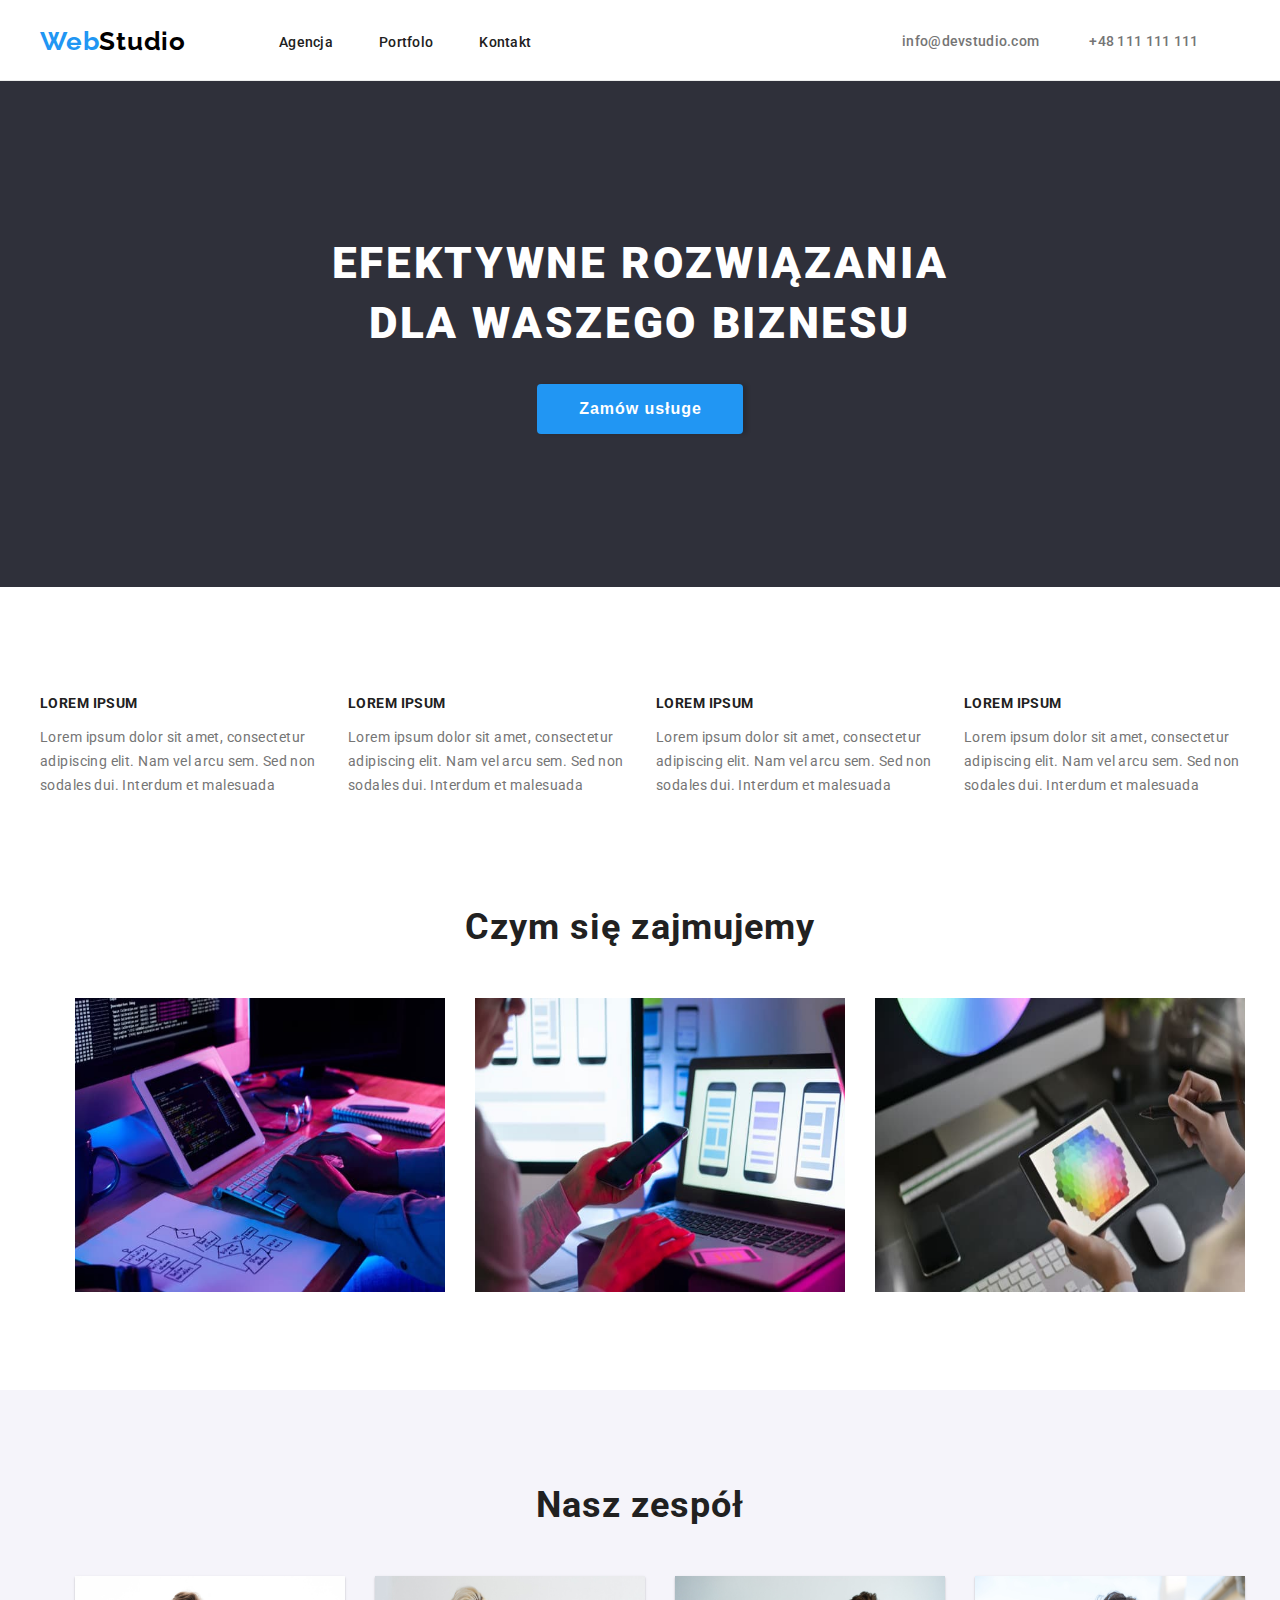
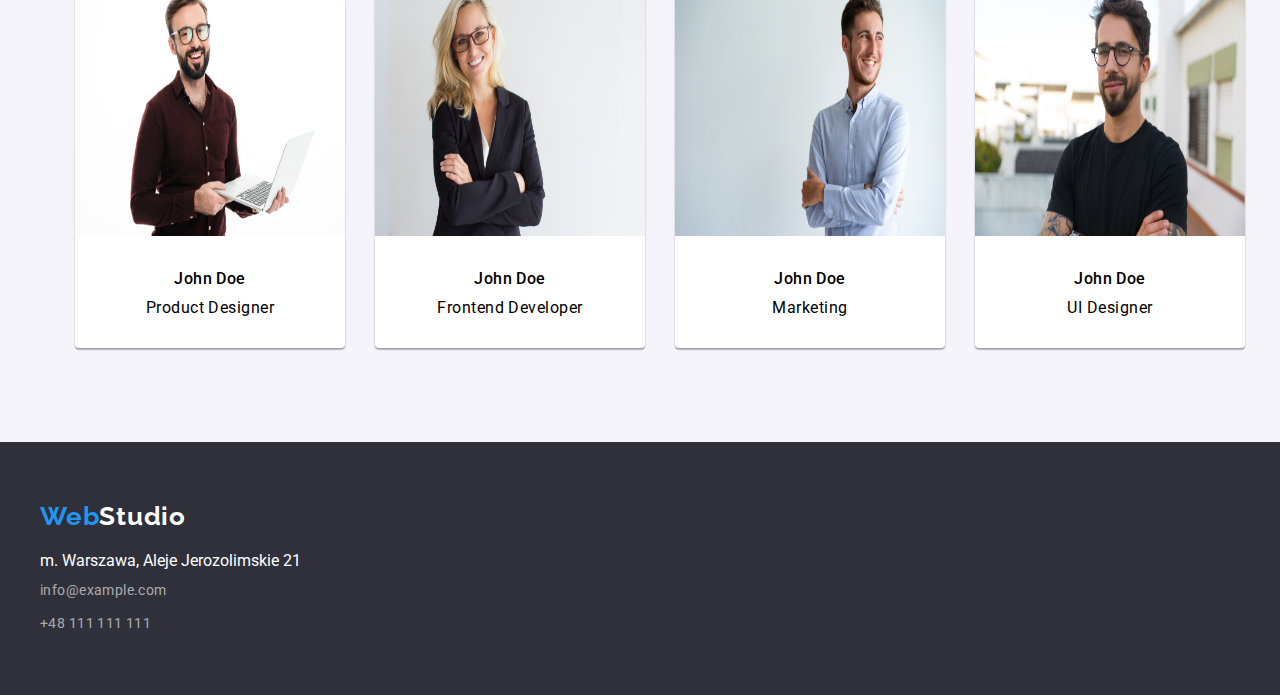
==== commit f9325448: "correct height of the header and footer, adjusting the margins in the header in the portfolio, makin" ====
--- a/index.html
+++ b/index.html
@@ -59,15 +59,19 @@
       </div>
     </header>
     <main>
-      <section class="background-two section main-headline-atrybutes">
-        <h1 class="main-headline">EFEKTYWNE ROZWIĄZANIA DLA WASZEGO BIZNESU</h1>
-        <button
-          type="button"
-          class="button-main-page button-main-page-atrybutes"
-        >
-          Zamów usługe
-        </button>
-      </section>
+      <div class="background-two">
+        <section class="conteiner section main-headline-atrybutes">
+          <h1 class="main-headline">
+            EFEKTYWNE ROZWIĄZANIA DLA WASZEGO BIZNESU
+          </h1>
+          <button
+            type="button"
+            class="button-main-page button-main-page-atrybutes"
+          >
+            Zamów usługe
+          </button>
+        </section>
+      </div>
       <section class="section">
         <ul class="list-article conteiner">
           <li>
@@ -186,7 +190,7 @@
         </ul>
       </section>
     </main>
-    <footer id="footer" class="background-two section">
+    <footer id="footer" class="background-two">
       <div class="conteiner">
         <a
           href="https://michalcichon1.github.io/goit-markup-hw-03/"
--- a/css/style.css
+++ b/css/style.css
@@ -12,6 +12,7 @@
   font-weight: 400;
   font-family: "Roboto", sans-serif, "Raleway", sans-serif;
   color: var(--color-main);
+  margin: 0 auto;
 }
 ul {
   margin: 0 auto;
@@ -29,8 +30,8 @@
   border-bottom: 1px solid #ececec;
 }
 .menu {
-  padding-top: 32px;
-  padding-bottom: 32px;
+  padding-top: 26px;
+  padding-bottom: 24px;
   display: flex;
   flex-direction: row;
   align-items: center;
@@ -85,6 +86,8 @@
   color: var(--color-description);
 }
 .background-two {
+  padding-top: 59px;
+  padding-bottom: 59px;
   color: var(--color-text);
   background-color: var(--background-two);
 }
@@ -248,18 +251,14 @@
   color: var(--color-footer-color);
   text-decoration: none;
 }
-
-.list {
-  display: flex;
-  justify-content: center;
-  list-style: none;
-  padding: auto;
-}
-.pictures-project {
-  border: 1px solid #eeeeee;
-  background: #ffffff;
-}
-
+.list-button-portfolio {
+  gap: 8px;
+  display: flex;
+  justify-content: center;
+  list-style: none;
+  padding-top: 94px;
+  padding-bottom: 50px;
+}
 .button-portfolio-page:hover {
   background-color: var(--color-button-link);
   color: var(--color-text);
@@ -268,13 +267,11 @@
   background-color: var(--color-button-link);
   color: var(--color-text);
 }
-
 .button {
   color: var(--color-text);
   cursor: pointer;
   font-size: 16px;
 }
-
 .button-portfolio-page {
   color: var(--color-main);
   letter-spacing: 0.03em;
@@ -282,17 +279,51 @@
   padding: 6px 22px 6px 22px;
   font-weight: 500;
   text-align: center;
-  border-radius: 4px;
   font-family: "Roboto";
   border: none;
   background-color: #f5f4fa;
+  box-shadow: 0px 3px 1px rgba(0, 0, 0, 0.1), 0px 1px 2px rgba(0, 0, 0, 0.08),
+    0px 2px 2px rgba(0, 0, 0, 0.12);
+  border-radius: 4px;
+}
+.list-project {
+  list-style: none;
+  max-width: 1170px;
+  padding: 0 15px;
+  margin: 0 auto;
+  gap: 30px;
+  display: grid;
+  grid-template-columns: repeat(3, 1fr);
+  grid-gap: 30px;
+  padding-bottom: 94px;
+}
+
+.pictures-project {
+  border: 1px solid #eeeeee;
+  background: #ffffff;
+  margin: 0 auto;
 }
 
 .description-project {
+  padding-left: 24px;
   line-height: 1.875;
+  font-size: 16px;
+  color: var(--color-description);
+  letter-spacing: 0.03em;
+  line-height: 1.875;
+}
+.menu-portfolio {
+  padding-top: 26px;
+  padding-bottom: 24px;
+  display: flex;
+  flex-direction: row;
+  align-items: center;
+  max-width: 1170px;
+  margin: 0 auto;
 }
 
 .project-name {
+  padding-left: 24px;
   letter-spacing: 0.06em;
   line-height: 2;
   font-size: 18px;
